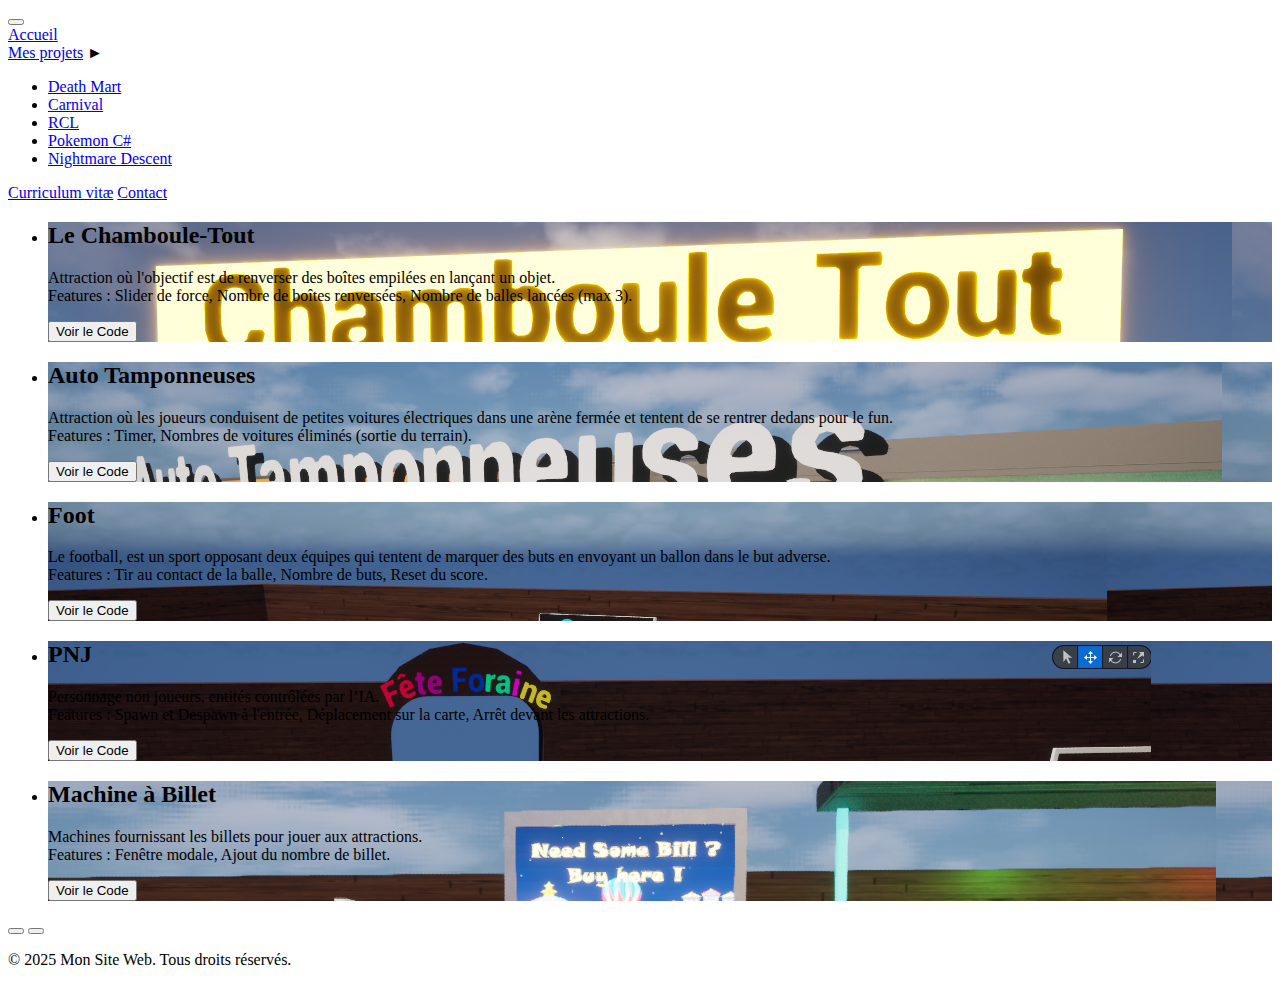
==== carnival.html @ b99f1d1b "Add files via upload" ====
﻿<!DOCTYPE html>
<html lang="fr">

<head>
    <meta charset="UTF-8">
    <meta http-equiv="X-UA-Compatible" content="IE=edge">
    <meta name="viewport" content="width=device-width, initial-scale=1.0">
    <title>Carnival</title>
    <link rel="stylesheet" href="css/game.css">
    <link rel="icon" href="Assets/portal2.png" type="image/png">
</head>

<body>

    <!-- Spinner -->
    <div id="loader">
        <div class="spinner"></div>
    </div>

    <!-- Header (Menu de navigation) -->
    <header>
        <button class="menu-toggle" aria-label="Menu"></button>
        <nav>
            <a href="index.html">Accueil</a>
            <div class="dropdown">
                <a href="projets.html" class="active">Mes projets</a>
                <span class="dropdown-toggle">►</span>
                <ul class="submenu">
                    <li><a href="dm.html">Death Mart</a></li>
                    <li><a href="carnival.html" class="active2">Carnival</a></li>
                    <li><a href="rl.html">RCL</a></li>
                    <li><a href="pokemon.html">Pokemon C#</a></li>
                    <li><a href="sfml.html">Nightmare Descent</a></li>
                </ul>
            </div>
            <a href="CV.Html">Curriculum vitæ</a>
            <a href="contact.html">Contact</a>
        </nav>
    </header>

    <div class="containermain">
        <main>
            <ul class='slider'>
                <li class='item' style="background-image: url('Assets/carnival/chamboule_tout.png')">
                    <div class='content'>
                        <h2 class='title'>Le Chamboule-Tout</h2>
                        <p class='description'>
                            Attraction où l'objectif est de renverser des boîtes empilées en lançant un objet.
                            <br />
                            Features : Slider de force, Nombre de boîtes renversées, Nombre de balles lancées (max 3).
                        </p>
                        <button class="pulse" onclick="window.open('https://github.com/Mattys8423/Carnival_UE5', '_blank')">Voir le Code</button>
                    </div>
                </li>
                <li class='item' style="background-image: url('Assets/carnival/bumper_car.png')">
                    <div class='content'>
                        <h2 class='title'>Auto Tamponneuses</h2>
                        <p class='description'>
                            Attraction où les joueurs conduisent de petites voitures électriques dans une arène fermée et tentent de se rentrer dedans pour le fun.
                            <br />
                            Features : Timer, Nombres de voitures éliminés (sortie du terrain).
                        </p>
                        <button class="pulse" onclick="window.open('https://github.com/Mattys8423/Carnival_UE5', '_blank')">Voir le Code</button>
                    </div>
                </li>
                <li class='item' style="background-image: url('Assets/carnival/foot.png')">
                    <div class='content'>
                        <h2 class='title'>Foot</h2>
                        <p class='description'>
                            Le football, est un sport opposant deux équipes qui tentent de marquer des buts en envoyant un ballon dans le but adverse.
                            <br />
                            Features : Tir au contact de la balle, Nombre de buts, Reset du score.
                        </p>
                        <button class="pulse" onclick="window.open('https://github.com/Mattys8423/Carnival_UE5', '_blank')">Voir le Code</button>
                    </div>
                </li>
                <li class='item' style="background-image: url('Assets/carnival/carnival.png')">
                    <div class='content'>
                        <h2 class='title'>PNJ</h2>
                        <p class='description'>
                            Personnage non joueurs, entités contrôlées par l’IA.
                            <br />
                            Features : Spawn et Despawn à l'entrée, Déplacement sur la carte, Arrêt devant les attractions.
                        </p>
                        <button class="pulse" onclick="window.open('https://github.com/Mattys8423/Carnival_UE5', '_blank')">Voir le Code</button>
                    </div>
                </li>
                <li class='item' style="background-image: url('Assets/carnival/bill.png')">
                    <div class='content'>
                        <h2 class='title'>Machine à Billet</h2>
                        <p class='description'>
                            Machines fournissant les billets pour jouer aux attractions.
                            <br />
                            Features : Fenêtre modale, Ajout du nombre de billet.
                        </p>
                        <button class="pulse" onclick="window.open('https://github.com/Mattys8423/Carnival_UE5', '_blank')">Voir le Code</button>
                    </div>
                </li>
            </ul>
            <nav class='nav'>
                <button class='btn1 prev' name="arrow-back-outline"></button>
                <button class='btn2 next' name="arrow-forward-outline"></button>
            </nav>
        </main>
    </div>

    <!-- Footer -->
    <footer>
        <p>&copy; 2025 Mon Site Web. Tous droits r&#233;serv&#233;s.</p>
    </footer>

    <!-- Lien vers les fichiers JS -->
    <script src="JavaScript/slider.js"></script>
    <script src="JavaScript/menu.js"></script>
</body>

</html>
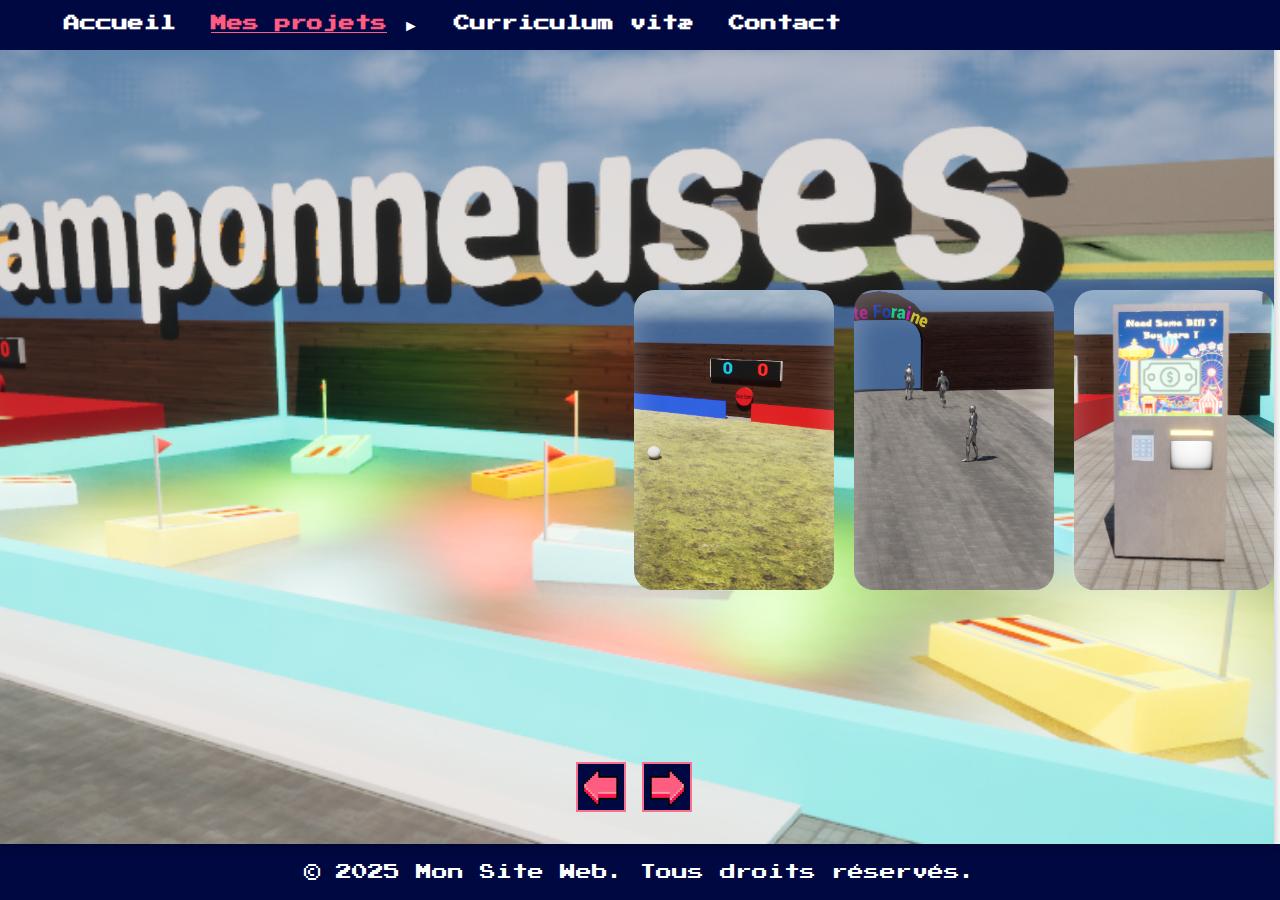
==== commit 33db8a64: "Change" ====
--- a/carnival.html
+++ b/carnival.html
@@ -14,7 +14,7 @@
 
     <!-- Spinner -->
     <div id="loader">
-        <div class="spinner"></div>
+        <div class="spinner-double-section-in"></div>
     </div>
 
     <!-- Header (Menu de navigation) -->
--- a/css/game.css
+++ b/css/game.css
@@ -0,0 +1,590 @@
+﻿@font-face {
+    font-family: 'Press Start 2P';
+    src: url('../font/PressStart2P.ttf') format('truetype');
+}
+
+@font-face {
+    font-family: 'Silkscreen';
+    src: url('../font/Silkscreen-Regular.ttf') format('truetype');
+}
+
+html, body {
+    height: 100%;
+    margin: 0;
+    display: flex;
+    flex-direction: column;
+}
+
+body {
+    font-family: 'Press Start 2P', sans-serif;
+    background-image: url('../Assets/cyber.gif');
+    background-size: cover;
+    background-position: center;
+    background-attachment: fixed;
+    color: black;
+}
+
+/*spinner*/
+#loader {
+    position: fixed;
+    width: 100%;
+    height: 100%;
+    background: #000842;
+    display: flex;
+    align-items: center;
+    justify-content: center;
+    z-index: 9999;
+}
+
+.spinner-double-section-in {
+    display: block;
+    float: left;
+    width: 50px;
+    height: 50px;
+    border-radius: 50%;
+    border: 3.125px solid #aaa;
+    animation: spinner 1.2s linear infinite;
+    position: relative;
+}
+
+    .spinner-double-section-in:after,
+    .spinner-double-section-in:before {
+        content: "";
+        position: absolute;
+        top: -3.125px;
+        left: -3.125px;
+        display: block;
+        border-radius: 50%;
+        border: 3.125px solid transparent;
+        border-top-color: tomato;
+        top: 0;
+        left: 0;
+        width: 43.75px;
+        height: 43.75px;
+    }
+
+    .spinner-double-section-in:after {
+        border-top-color: transparent;
+        border-bottom-color: tomato;
+    }
+
+@keyframes spinner {
+    0% {
+        transform: rotate(0);
+    }
+
+    100% {
+        transform: rotate(360deg);
+    }
+}
+
+/* HEADER */
+header {
+    background-color: #000842;
+    color: #fff;
+    padding: 15px 5%;
+    position: fixed;
+    top: 0;
+    left: 0;
+    width: 100%;
+    z-index: 1000;
+    display: flex;
+    justify-content: space-between;
+    align-items: center;
+}
+
+    header h1 {
+        margin: 0;
+        font-size: 1.2em;
+    }
+
+    header nav {
+        display: flex;
+        gap: 35px;
+    }
+
+        header nav a {
+            color: #fff;
+            text-decoration: none;
+            font-weight: bold;
+            font-size: 1em;
+        }
+
+            header nav a:hover, header nav a.active {
+                color: #FF5C81;
+                text-decoration: underline;
+            }
+
+            header nav a.active2 {
+                color: #FF5C81;
+            }
+
+/* Sous-menu*/
+.submenu {
+    display: none;
+    position: absolute;
+    background-color: #000842;
+    list-style: none;
+    padding: 10px 0;
+    margin: 0;
+    top: 100%;
+    left: 0;
+    width: 150px;
+    box-shadow: 0px 4px 6px rgba(0, 0, 0, 0.2);
+    border-radius: 5px;
+}
+
+    .submenu.show {
+        display: block;
+    }
+
+    .submenu li {
+        padding: 10px;
+    }
+
+        .submenu li a {
+            color: white;
+            text-decoration: none;
+            display: block;
+            font-size: 0.9em;
+        }
+
+            .submenu li a:hover {
+                text-decoration: #FF5C81;
+            }
+
+.dropdown {
+    position: relative;
+    display: block;
+    align-items: center;
+    gap: 5px;
+}
+
+.dropdown-toggle {
+    display: inline-block;
+    align-items: center;
+    cursor: pointer;
+    font-size: 1em;
+    color: white;
+    transition: transform 0.3s ease;
+}
+
+    .dropdown-toggle.active {
+        transform: rotate(90deg);
+    }
+
+/* MENU BURGER */
+.menu-toggle {
+    display: none;
+    background: none;
+    border: none;
+    color: #fff;
+    font-size: 24px;
+    cursor: pointer;
+    position: relative;
+    width: 40px;
+    height: 40px;
+    transition: transform 0.4s ease-in-out;
+}
+
+    .menu-toggle::before {
+        content: "☰";
+        position: absolute;
+        left: 50%;
+        top: 50%;
+        transform: translate(-50%, -50%);
+        transition: opacity 0.2s ease;
+    }
+
+    .menu-toggle.active {
+        transform: rotate(180deg);
+    }
+
+        .menu-toggle.active::before {
+            opacity: 0;
+            transition-delay: 0.05s;
+        }
+
+        .menu-toggle.active::after {
+            content: "✖";
+            position: absolute;
+            left: 50%;
+            top: 50%;
+            transform: translate(-50%, -50%);
+            opacity: 1;
+            transition: opacity 0.2s ease;
+        }
+
+        .menu-toggle.active::after {
+            opacity: 1;
+        }
+
+@media (max-width: 768px) {
+    header nav {
+        display: none;
+        flex-direction: column;
+        gap: 10px;
+        background-color: #000842;
+        position: absolute;
+        top: 50px;
+        left: 0;
+        width: 100%;
+        padding: 10px;
+        text-align: center;
+    }
+
+        header nav.active {
+            display: flex;
+        }
+
+    .menu-toggle {
+        display: block;
+    }
+}
+
+main {
+  position: relative;
+  width: 111%;
+  height: 100.5%;
+  right: 6%;
+  box-shadow: 0 3px 10px rgba(0, 0, 0, 0.3);
+}
+
+.item {
+  width: 200px;
+  height: 300px;
+  list-style-type: none;
+  position: absolute;
+  top: 50%;
+  transform: translateY(-50%);
+  z-index: 1;
+  background-position: center;
+  background-size: cover;
+  border-radius: 20px;
+  box-shadow: 0 20px 30px rgba(255, 255, 255, 0.3) inset;
+  transition: transform 0.1s, left 0.75s, top 0.75s, width 0.75s, height 0.75s;
+
+  &:nth-child(1),
+  &:nth-child(2) {
+    left: 0;
+    top: 0;
+    width: 100%;
+    height: 100%;
+    transform: none;
+    border-radius: 0;
+    box-shadow: none;
+    opacity: 1;
+  }
+
+  &:nth-child(3) {
+    left: 50%;
+  }
+  &:nth-child(4) {
+    left: calc(50% + 220px);
+  }
+  &:nth-child(5) {
+    left: calc(50% + 440px);
+  }
+  &:nth-child(6) {
+    left: calc(50% + 660px);
+    opacity: 0;
+  }
+}
+
+.content {
+  width: min(40vw, 600px);
+  position: absolute;
+  top: 50%;
+  left: 10%;
+  transform: translateY(-50%);
+  font: 400 0.85rem helvetica, sans-serif;
+  color: white;
+  text-shadow: 0 3px 8px rgba(0, 0, 0, 0.5);
+  opacity: 0;
+  display: none;
+
+  & .title {
+    font-family: "Press Start 2P";
+    text-transform: uppercase;
+    font-size: 2rem;
+  }
+
+  & .description {
+    font-family: 'Silkscreen';
+    line-height: 1.7;
+    margin: 1rem 0 1.5rem;
+    font-size: 1.3rem;
+    -webkit-text-stroke: 0.5px  #000842;
+    text-shadow: 0.8px 0.8px 0 #000842, -0.8px -0.8px 0 #000842, 0.8px -0.8px 0 #000842, -0.8px 0.8px 0 #000842;
+  }
+
+    & button {
+        width: fit-content;
+        background-color: rgba(0, 0, 0, 0.1);
+        color: white;
+        border: 2px solid white;
+        border-radius: 0.25rem;
+        padding: 0.75rem;
+        cursor: pointer;
+        padding: 1em 2vw;
+    }
+}
+
+.item:nth-of-type(2) .content {
+  display: block;
+  animation: show 0.75s ease-in-out 0.3s forwards;
+}
+
+@keyframes show {
+  0% {
+    filter: blur(5px);
+    transform: translateY(calc(-50% + 75px));
+  }
+  100% {
+    opacity: 1;
+    filter: blur(0);
+  }
+}
+
+.nav {
+  position: absolute;
+  bottom: 2rem;
+  left: 50%;
+  transform: translateX(-50%);
+  z-index: 5;
+  user-select: none;
+}
+
+    .nav .btn1 {
+        width: 50px;
+        height: 50px;
+        background-image: url('../Assets/left.png');
+        background-size: cover;
+        background-position: center;
+        background-repeat: no-repeat;
+        border: 2px solid rgba(255, 25, 77, 0.6);
+        cursor: pointer;
+        transition: transform 0.3s, opacity 0.3s;
+    }
+
+        .nav .btn1:hover {
+            transform: scale(1.1);
+        }
+
+        .nav .btn1:active {
+            background-image: url('../Assets/left_h.png');
+        }
+
+    .nav .btn2 {
+        width: 50px;
+        height: 50px;
+        background-image: url('../Assets/right.png');
+        background-size: cover;
+        background-position: center;
+        background-repeat: no-repeat;
+        border: 2px solid rgba(255, 25, 77, 0.6);
+        cursor: pointer;
+        transition: transform 0.3s, opacity 0.3s;
+    }
+
+        .nav .btn2:hover {
+            transform: scale(1.1);
+        }
+
+        .nav .btn2:active {
+            background-image: url('../Assets/right_h.png');
+        }
+
+@media (width > 699px) and (width < 900px) {
+  .content {
+    & .title {
+      font-size: 1rem;
+    }
+    & .description {
+      font-size: 0.7rem;
+    }
+    & button {
+        font-size: 0.7rem;
+    }
+  }
+
+  .item {
+    width: 110px;
+    height: 200px;
+
+    &:nth-child(3) {
+      left: 50%;
+    }
+    &:nth-child(4) {
+      left: calc(50% + 115px);
+    }
+    &:nth-child(5) {
+      left: calc(50% + 230px);
+    }
+    &:nth-child(6) {
+      left: calc(50% + 460px);
+      opacity: 0;
+    }
+  }
+}
+
+@media (width > 499px) and (width < 700px) {
+  .content {
+    & .title {
+      font-size: 0.9rem;
+    }
+    & .description {
+      font-size: 0.65rem;
+    }
+    & button {
+        font-size: 0.7rem;
+    }
+  }
+
+  .item {
+    width: 70px;
+    height: 100px;
+
+    &:nth-child(3) {
+      left: 52%;
+    }
+    &:nth-child(4) {
+      left: calc(52% + 75px);
+    }
+    &:nth-child(5) {
+      left: calc(52% + 150px);
+    }
+    &:nth-child(6) {
+      left: calc(52% + 230px);
+      opacity: 0;
+    }
+  }
+}
+
+@media (width > 399px) and (width < 500px) {
+  .content {
+    & .title {
+      font-size: 0.9rem;
+    }
+    & .description {
+      font-size: 0.65rem;
+    }
+    & button {
+        font-size: 0.7rem;
+    }
+  }
+
+  .item {
+    width: 60px;
+    height: 90px;
+
+    &:nth-child(3) {
+      left: 52%;
+    }
+    &:nth-child(4) {
+      left: calc(52% + 65px);
+    }
+    &:nth-child(5) {
+      left: calc(52% + 130px);
+    }
+    &:nth-child(6) {
+      left: calc(52% + 200px);
+      opacity: 0;
+    }
+  }
+}
+
+@media (width < 400px) {
+  .content {
+    & .title {
+      font-size: 0.9rem;
+    }
+    & .description {
+      font-size: 0.65rem;
+    }
+    & button {
+        font-size: 0.7rem;
+    }
+  }
+
+  .item {
+    width: 50px;
+    height: 85px;
+
+    &:nth-child(3) {
+      left: 52%;
+    }
+    &:nth-child(4) {
+      left: calc(52% + 60px);
+    }
+    &:nth-child(5) {
+      left: calc(52% + 120px);
+    }
+    &:nth-child(6) {
+      left: calc(52% + 160px);
+      opacity: 0;
+    }
+  }
+}
+
+/*Button*/
+.pulse:hover,
+.pulse:focus {
+    -webkit-animation: pulse 1s;
+    animation: pulse 1s;
+    box-shadow: 0 0 0 2em transparent;
+    transform: translateY(-0.25em);
+}
+
+@-webkit-keyframes pulse {
+    0% {
+        box-shadow: 0 0 0 0 var(--hover);
+    }
+}
+
+@keyframes pulse {
+    0% {
+        box-shadow: 0 0 0 0 var(--hover);
+    }
+}
+
+.pulse {
+    --color: #FF5C81;
+    --hover: #ff194d;
+}
+
+button {
+    color: var(--color);
+    transition: 0.25s;
+}
+
+code {
+    color: #e4cb58;
+    font: inherit;
+}
+
+
+/* CONTENU PRINCIPAL */
+.containermain {
+    flex: 1;
+    padding: 20px 5%;
+}
+
+/* FOOTER */
+footer {
+    background-color: #000842;
+    color: #fff;
+    padding: 20px;
+    text-align: center;
+}
+
+    footer p {
+        margin: 0;
+    }
+
+@media (max-width: 768px) {
+    footer {
+        padding: 15px;
+        font-size: 0.9em;
+    }
+}
